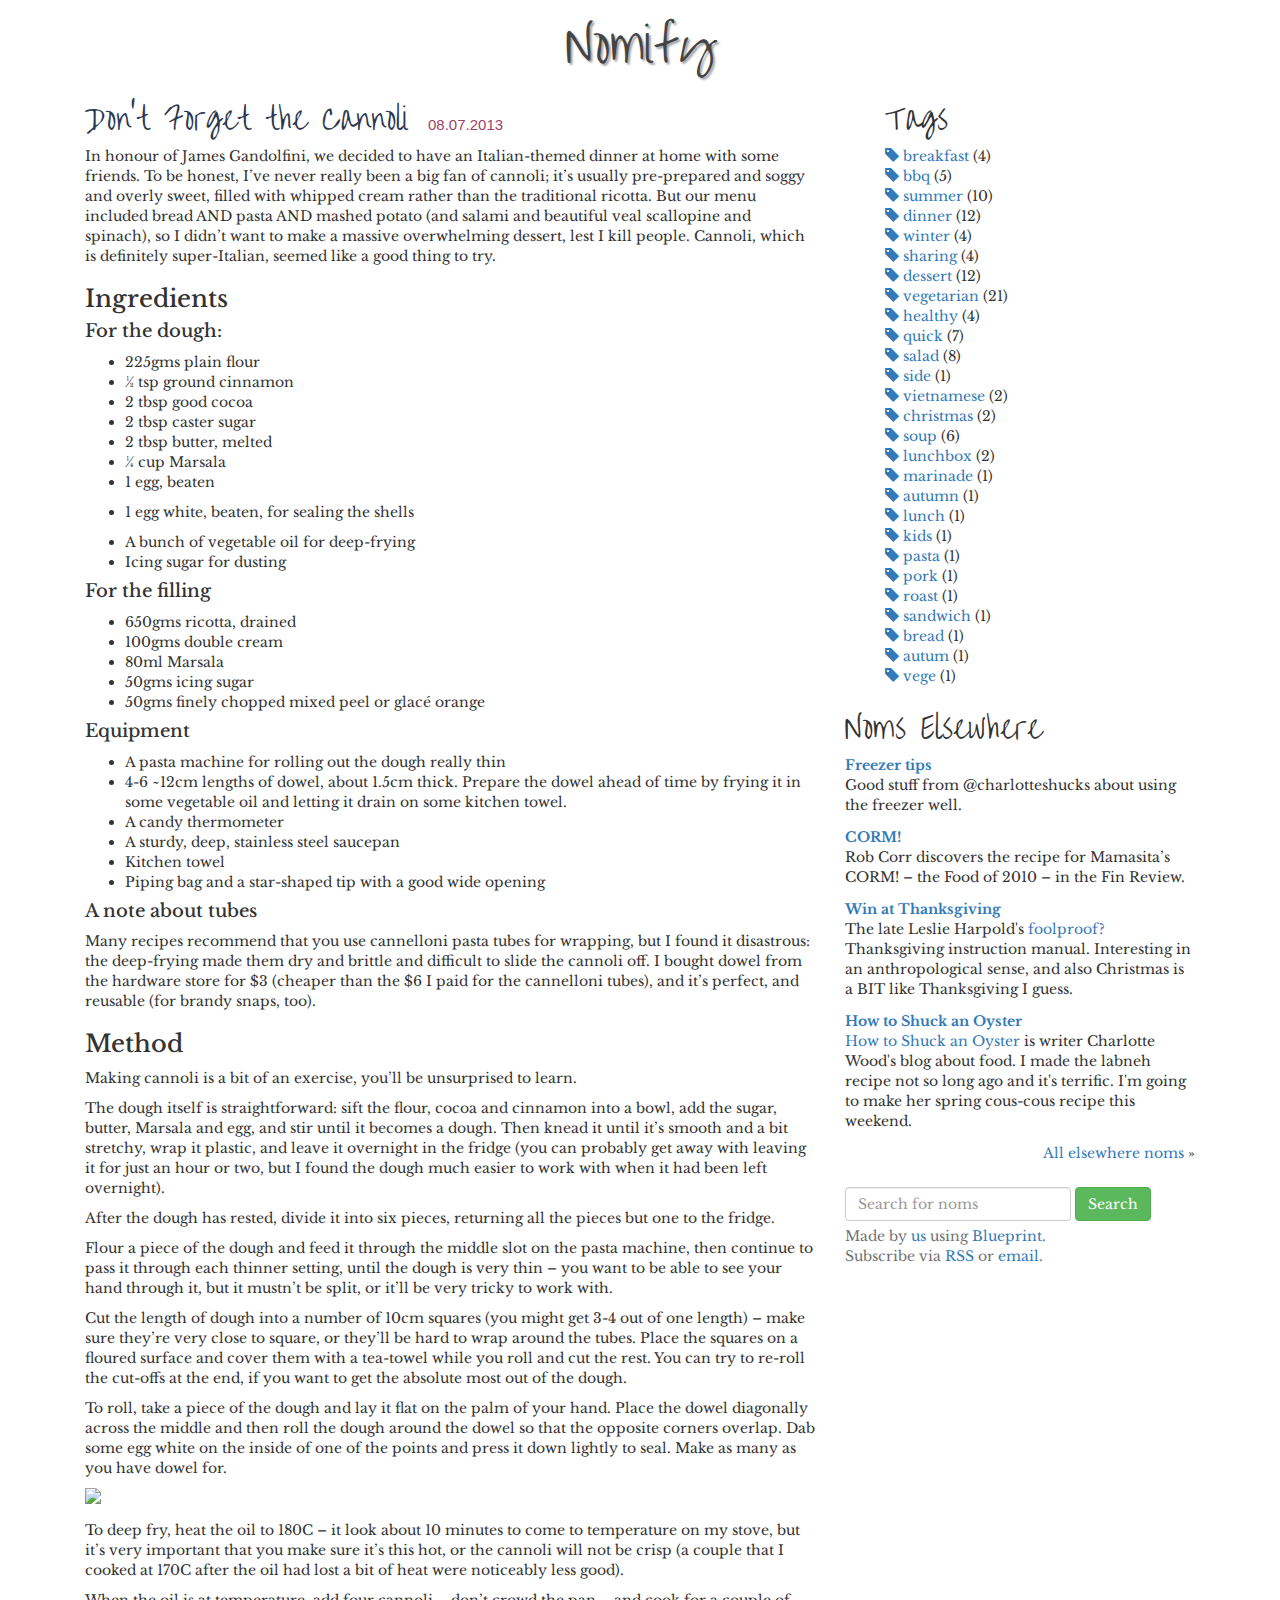
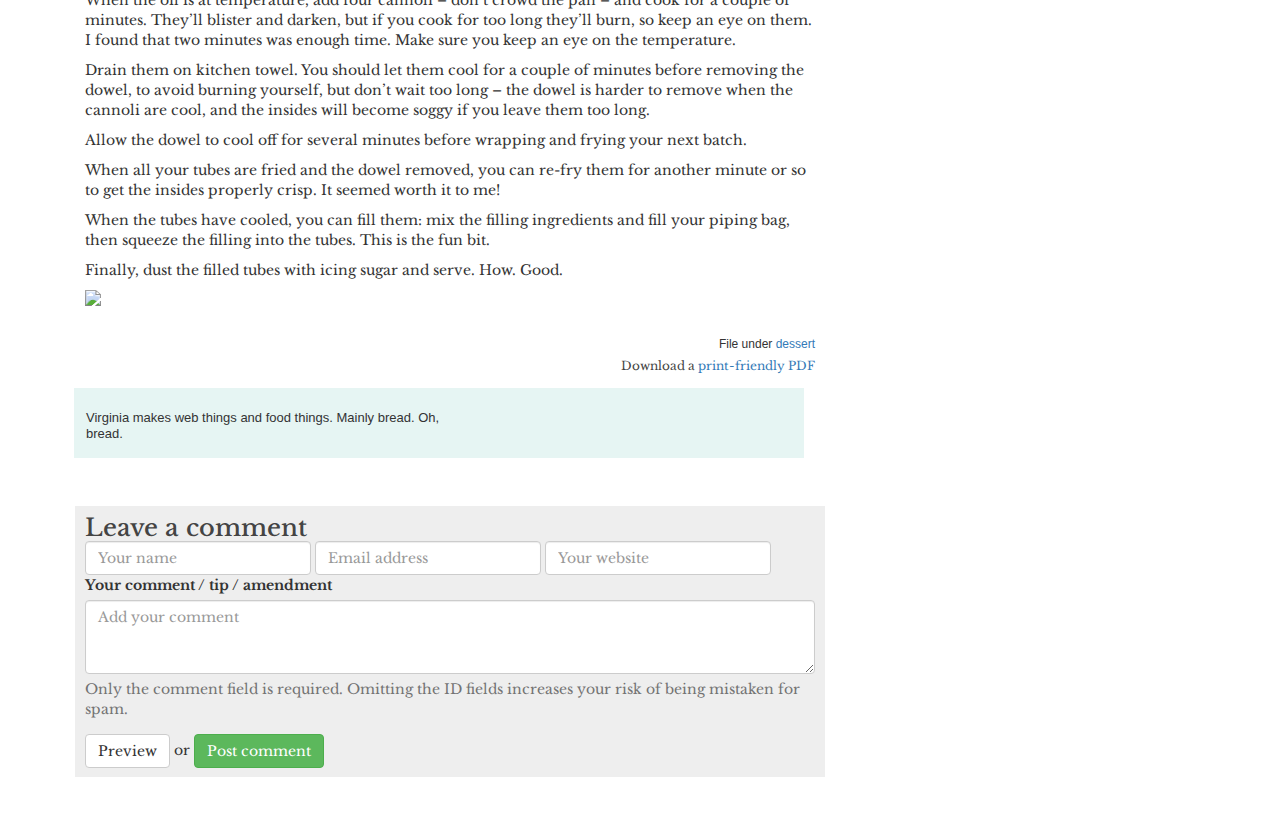
==== post.html @ e64f8dd3 "Init commit" ====
<!DOCTYPE html>
<html lang="en">
  <head>
    <title>Recipes &middot; Nomify: Items for your Nomming</title>
    <meta name="viewport" content="width=device-width, initial-scale=1.0">
    <meta http-equiv="X-UA-Compatible" content="IE=edge">
    <!-- 
		This is a Blueprint site: http://www.inventivelabs.com.au/blueprint
		Blueprint is a content management system (CMS) designed in Melbourne, 
		Australia, by Inventive Labs.
		-->
		
    <link rel="stylesheet" href="https://netdna.bootstrapcdn.com/bootstrap/3.0.0/css/bootstrap.min.css">

		<link rel="stylesheet" href="static/style.css" type="text/css" media="screen" />
		<link rel="stylesheet" href="static/print.css" type="text/css" media="print" />
		<link rel="shortcut icon" href="static/images/favicon.ico">
		<link href="/recipes/feed/" rel="alternate" title="Nomify: Recipes" type="application/atom+xml" />
		<link href='http://fonts.googleapis.com/css?family=Telex' rel='stylesheet' type='text/css'>
		<link href='http://fonts.googleapis.com/css?family=Over+the+Rainbow' rel='stylesheet' type='text/css'>
		<link href='http://fonts.googleapis.com/css?family=Arapey:400italic,400' rel='stylesheet' type='text/css'>
		<link href='http://fonts.googleapis.com/css?family=Libre+Baskerville:400,700,400italic&subset=latin,latin-ext' rel='stylesheet' type='text/css'>
	</head>

<body>
  
<div class="container">
	<h1 class="masthead"><a href="index.html">Nomify</a></h1>
  
		<div class="main col-xs-12 col-md-8">

  		<h2>
		    <a href="/recipes/post/don-t-forget-the-cannoli/">Don't Forget the Cannoli</a> 
		    <span class="date">08.07.2013</span>
		  </h2>
  
		  <p>In honour of James Gandolfini, we decided to have an Italian-themed dinner at home with some friends. To be honest, I&rsquo;ve never really been a big fan of cannoli; it&rsquo;s usually pre-prepared and soggy and overly sweet, filled with whipped cream rather than the traditional ricotta. But our menu included bread AND pasta AND mashed potato (and salami and beautiful veal scallopine and spinach), so I didn&rsquo;t want to make a massive overwhelming dessert, lest I kill people. Cannoli, which is definitely super-Italian, seemed like a good thing to try.</p>
		
		  <h3 id="ingredients">Ingredients</h3>
		  <h4>For the dough:</h4>
		  
			<ul>
				<li> 225gms plain flour</li>
				<li>&frac12; tsp ground cinnamon</li>
				<li>2 tbsp good cocoa</li>
				<li>2 tbsp caster sugar</li>
				<li>2 tbsp butter, melted</li>
				<li>&frac14; cup Marsala</li>
				<li><p>1 egg, beaten</p></li>
				<li><p>1 egg white, beaten, for sealing the shells</p></li>
				<li>A bunch of vegetable oil for deep-frying</li>
				<li>Icing sugar for dusting</li>
			</ul>
	
	
	<h4>For the filling</h4>
	
	<ul>
		<li>650gms ricotta, drained</li>
		<li>100gms double cream</li>
		<li>80ml Marsala</li>
		<li>50gms icing sugar</li>
		<li>50gms finely chopped mixed peel or glacé orange</li>
	</ul>
	
	
	<h4>Equipment</h4>
	
	<ul>
		<li>A pasta machine for rolling out the dough really thin</li>
		<li>4-6 ~12cm lengths of dowel, about 1.5cm thick. Prepare the dowel ahead of time by frying it in some vegetable oil and letting it drain on some kitchen towel.</li>
		<li>A candy thermometer</li>
		<li>A sturdy, deep, stainless steel saucepan</li>
		<li>Kitchen towel</li>
		<li>Piping bag and a star-shaped tip with a good wide opening</li>
	</ul>
	
	
	<h4>A note about tubes</h4>
	
	<p>Many recipes recommend that you use cannelloni pasta tubes for wrapping, but I found it disastrous: the deep-frying made them dry and brittle and difficult to slide the cannoli off. I bought dowel from the hardware store for $3 (cheaper than the $6 I paid for the cannelloni tubes), and it&rsquo;s perfect, and reusable (for brandy snaps, too).</p>
	
	
	<h3>Method</h3>
	  
	<p>Making cannoli is a bit of an exercise, you&rsquo;ll be unsurprised to learn.</p>
	
	<p>The dough itself is straightforward: sift the flour, cocoa and cinnamon into a bowl, add the sugar, butter, Marsala and egg, and stir until it becomes a dough. Then knead it until it&rsquo;s smooth and a bit stretchy, wrap it plastic, and leave it overnight in the fridge (you can probably get away with leaving it for just an hour or two, but I found the dough much easier to work with when it had been left overnight).</p>
	
	<p>After the dough has rested, divide it into six pieces, returning all the pieces but one to the fridge.</p>
	
	<p>Flour a piece of the dough and feed it through the middle slot on the pasta machine, then continue to pass it through each thinner setting, until the dough is very thin – you want to be able to see your hand through it, but it mustn&rsquo;t be split, or it&rsquo;ll be very tricky to work with.</p>
	
	<p>Cut the length of dough into a number of 10cm squares (you might get 3-4 out of one length) – make sure they&rsquo;re very close to square, or they&rsquo;ll be hard to wrap around the tubes. Place the squares on a floured surface and cover them with a tea-towel while you roll and cut the rest. You can try to re-roll the cut-offs at the end, if you want to get the absolute most out of the dough.</p>
	
	<p>To roll, take a piece of the dough and lay it flat on the palm of your hand. Place the dowel diagonally across the middle and then roll the dough around the dowel so that the opposite corners overlap. Dab some egg white on the inside of one of the points and press it down lightly to seal. Make as many as you have dowel for.</p>
	
	<p><img src="http://distilleryimage9.s3.amazonaws.com/f23966c6e76211e2a2f822000a9e0707_7.jpg" style="max-width: 100%; margin-bottom:6px;" /></p>
	
	<p>To deep fry, heat the oil to 180C – it look about 10 minutes to come to temperature on my stove, but it&rsquo;s very important that you make sure it&rsquo;s this hot, or the cannoli will not be crisp (a couple that I cooked at 170C after the oil had lost a bit of heat were noticeably less good).</p>
	
	<p>When the oil is at temperature, add four cannoli – don&rsquo;t crowd the pan – and cook for a couple of minutes. They&rsquo;ll blister and darken, but if you cook for too long they&rsquo;ll burn, so keep an eye on them. I found that two minutes was enough time. Make sure you keep an eye on the temperature.</p>
	
	<p>Drain them on kitchen towel. You should let them cool for a couple of minutes before removing the dowel, to avoid burning yourself, but don&rsquo;t wait too long – the dowel is harder to remove when the cannoli are cool, and the insides will become soggy if you leave them too long.</p>
	
	<p>Allow the dowel to cool off for several minutes before wrapping and frying your next batch.</p>
	
	<p>When all your tubes are fried and the dowel removed, you can re-fry them for another minute or so to get the insides properly crisp. It seemed worth it to me!</p>
	
	<p>When the tubes have cooled, you can fill them: mix the filling ingredients and fill your piping bag, then squeeze the filling into the tubes. This is the fun bit.</p>
	
	<p>Finally, dust the filled tubes with icing sugar and serve. How. Good.</p>
	
	<p><img src="http://distilleryimage6.s3.amazonaws.com/989825b6e76311e29c6622000a1f9e4a_7.jpg" style="max-width: 100%; margin-bottom:6px;" /></p>

  
  <p class="numberComments">
    File under <a href="/search/tag/dessert/">dessert</a>   
	  <form 
	    method="post" 
	    name="print" 
	    action="http://printer.inventivelabs.com.au",
	    class="print">
	    <input type="hidden" name="url" value="http://nomify.com/recipes/post/don-t-forget-the-cannoli/" />
	    Download a <a href="#" onclick="document.print.submit()">print-friendly PDF</a>
	  </form>    
  </p>
  
  <div class="bio">
    
    <p>Virginia makes web things and food things. Mainly bread. Oh, bread.</p>

  </div>

  <div class="commentGuff">
  
    <div id="commentErrors">        
    </div>
    
    <div id="commentPreview" style="display:none">
    	<h3>Comment preview</h3>
    </div>

		<form role="form" action="/recipes/comment/don-t-forget-the-cannoli/" class="comments" id="commentForm" method="post">
			<h3>Leave a comment</h3>
			
		  <div class="form-inline">
				<div class="form-group">
			    <label class="sr-only" for="name">Your name</label>
			    <input type="text" class="form-control" id="comment_author_name" name="comment[author_name]" placeholder="Your name">
			  </div>
			  <div class="form-group">
			    <label class="sr-only" for="exampleInputEmail1">Email address</label>
			    <input type="email" class="form-control" id="comment_author_email" name="comment[author_email]" placeholder="Email address">
			  </div>
			  <div class="form-group">
			    <label class="sr-only" for="exampleInputPassword1">Your website</label>
			    <input type="url" class="form-control" id="comment_author_url" name="comment[author_url]"  placeholder="Your website">
			  </div>
			</div>
			
		  <div class="form-group">
		    <label for="exampleInputFile">Your comment / tip / amendment</label>
		    <textarea class="form-control" rows="3" id="comment_content" name="comment[content]" placeholder="Add your comment"></textarea>
		    <p class="help-block">Only the comment field is required. Omitting the ID fields increases your risk of being mistaken for spam.</p>
		  </div>
			  
			<a href="#" class="btn btn-default" onclick="$('commentPreview').update('&lt;h3&gt;Comment Preview&lt;/h3&gt;&lt;img alt=&quot;Comment_preview_spinner&quot; src=&quot;/static/images/comment_preview_spinner.gif&quot; /&gt;');; new Ajax.Updater('commentPreview', '/recipes/preview_comment/1683/', {asynchronous:true, evalScripts:true, parameters:Form.serialize($('commentForm'))}); $('commentPreview').show(); return false;">Preview</a>
			or
			<button name="commit" type="submit" value="Post comment" class="btn btn-success">Post comment</button>
		</form>

	</div>
	
	</div>


	<div class="sidebar col-xs-6 col-md-4">	
	
		<div class="tags">
			<h2>Tags</h2>
		
			<ul class="tagCloud">		
				<li><a href="/search/tag/breakfast/"><span class="glyphicon glyphicon-tag"></span> breakfast</a> (4)</li>
				<li><a href="/search/tag/bbq/"><span class="glyphicon glyphicon-tag"></span> bbq</a> (5)</li>
				<li><a href="/search/tag/summer/"><span class="glyphicon glyphicon-tag"></span> summer</a> (10)</li>
				<li><a href="/search/tag/dinner/"><span class="glyphicon glyphicon-tag"></span> dinner</a> (12)</li>
				<li><a href="/search/tag/winter/"><span class="glyphicon glyphicon-tag"></span> winter</a> (4)</li>
				<li><a href="/search/tag/sharing/"><span class="glyphicon glyphicon-tag"></span> sharing</a> (4)</li>
				<li><a href="/search/tag/dessert/"><span class="glyphicon glyphicon-tag"></span> dessert</a> (12)</li>
				<li><a href="/search/tag/vegetarian/"><span class="glyphicon glyphicon-tag"></span> vegetarian</a> (21)</li>
				<li><a href="/search/tag/healthy/"><span class="glyphicon glyphicon-tag"></span> healthy</a> (4)</li>
				<li><a href="/search/tag/quick/"><span class="glyphicon glyphicon-tag"></span> quick</a> (7)</li>
				<li><a href="/search/tag/salad/"><span class="glyphicon glyphicon-tag"></span> salad</a> (8)</li>
				<li><a href="/search/tag/side/"><span class="glyphicon glyphicon-tag"></span> side</a> (1)</li>
				<li><a href="/search/tag/vietnamese/"><span class="glyphicon glyphicon-tag"></span> vietnamese</a> (2)</li>
				<li><a href="/search/tag/christmas/"><span class="glyphicon glyphicon-tag"></span> christmas</a> (2)</li>
				<li><a href="/search/tag/soup/"><span class="glyphicon glyphicon-tag"></span> soup</a> (6)</li>
				<li><a href="/search/tag/lunchbox/"><span class="glyphicon glyphicon-tag"></span> lunchbox</a> (2)</li>
				<li><a href="/search/tag/marinade/"><span class="glyphicon glyphicon-tag"></span> marinade</a> (1)</li>
				<li><a href="/search/tag/autumn/"><span class="glyphicon glyphicon-tag"></span> autumn</a> (1)</li>
				<li><a href="/search/tag/lunch/"><span class="glyphicon glyphicon-tag"></span> lunch</a> (1)</li>
				<li><a href="/search/tag/kids/"><span class="glyphicon glyphicon-tag"></span> kids</a> (1)</li>
				<li><a href="/search/tag/pasta/"><span class="glyphicon glyphicon-tag"></span> pasta</a> (1)</li>
				<li><a href="/search/tag/pork/"><span class="glyphicon glyphicon-tag"></span> pork</a> (1)</li>
				<li><a href="/search/tag/roast/"><span class="glyphicon glyphicon-tag"></span> roast</a> (1)</li>
				<li><a href="/search/tag/sandwich/"><span class="glyphicon glyphicon-tag"></span> sandwich</a> (1)</li>
				<li><a href="/search/tag/bread/"><span class="glyphicon glyphicon-tag"></span> bread</a> (1)</li>
				<li><a href="/search/tag/autum/"><span class="glyphicon glyphicon-tag"></span> autum</a> (1)</li>
				<li><a href="/search/tag/vege/"><span class="glyphicon glyphicon-tag"></span> vege</a> (1)</li>		
			</ul>
		</div> <!-- End tags -->
			
		<h2 style="margin-top: 26px;">Noms Elsewhere</h2>
		
		<ul class="links">		
			<li>
				<strong><a href="http://kathrynelliott.com.au/blog/2011/12/07/cold-comfort-10-reasons-i-love-my-freezer">Freezer tips</a></strong>			
				<p>Good stuff from @charlotteshucks about using the freezer well.</p>		
			</li>
		
			<li>
				<strong><a href="http://robertcorr.com/2010/10/elotes-callajeros/">CORM!</a></strong>
				<p>Rob Corr discovers the recipe for Mamasita&rsquo;s CORM! – the Food of 2010 – in the Fin Review.</p>
			</li>
		
			<li>
				<strong><a href="http://www.themorningnews.org/archives/how_to/how_to_cook_thanksgiving_dinner.php">Win at Thanksgiving</a></strong>
				<p>The late Leslie Harpold's <a href="http://www.themorningnews.org/archives/how_to/how_to_cook_thanksgiving_dinner.php">foolproof?</a> Thanksgiving instruction manual. Interesting in an anthropological sense, and also Christmas is a BIT like Thanksgiving I guess.</p>
			</li>
		
			<li>
				<strong><a href="http://howtoshuckanoyster.com/">How to Shuck an Oyster</a></strong>
				<p><a href="http://howtoshuckanoyster.com/">How to Shuck an Oyster</a> is writer Charlotte Wood's blog about food. I made the labneh recipe not so long ago and it's terrific. I'm going to make her spring cous-cous recipe this weekend.</p>
			</li>
		
			<li style="text-align: right;">
				<a href="/sites-we-like">All elsewhere noms</a> &raquo;
			</li>
		</ul>

		<!-- Search block -->
		<form class="form-inline" role="form" action="/search/results/" method="get">
			<div class="form-group">
		    <label class="sr-only" for="searchField">Search</label>
		    <input class="form-control" id="query" name="query" type="search" placeholder="Search for noms" />
		  </div>
		  <div class="form-group">
		    <label class="sr-only" for="submit">Submit search</label>
		    <input class="btn btn-success" type="submit" value="Search" />
		  </div>
		</form>
		<!-- / Search block -->


		<p class="help-block footer">
			Made by <a href="/about">us</a>	using <a href="http://www.inventivelabs.com.au">Blueprint</a>.<br />
			Subscribe via <a href="/recipes/feed/" class="feed">RSS</a> or <a href="http://feedburner.google.com/fb/a/mailverify?uri=nomify&amp;loc=en_US">email</a>.
		</p>
			
	</div> <!-- End sidebar -->
</div> <!-- End container -->

<script type="text/javascript">
var gaJsHost = (("https:" == document.location.protocol) ? "https://ssl." : "http://www.");
document.write(unescape("%3Cscript src='" + gaJsHost + "google-analytics.com/ga.js' type='text/javascript'%3E%3C/script%3E"));
</script>
<script type="text/javascript">
var pageTracker = _gat._getTracker("UA-3296159-2");
pageTracker._trackPageview();
</script>

<script src="https://code.jquery.com/jquery.js"></script>
<script src="https://netdna.bootstrapcdn.com/bootstrap/3.0.0/js/bootstrap.min.js"></script>
<script src="/javascripts/helpers.js"></script>

</body>
</html>
---- static/style.css ----
/*  

References need to be: 

url(/static/images/nomify.png)


Possible fonts for site banner:
http://www.google.com/fonts/#ReviewPlace:refine/Collection:Give+You+Glory|The+Girl+Next+Door|Swanky+and+Moo+Moo|Waiting+for+the+Sunrise|Reenie+Beanie|Gloria+Hallelujah|Nothing+You+Could+Do|Over+the+Rainbow|Loved+by+the+King|Annie+Use+Your+Telescope
*/


body { 
	margin-bottom: 50px; 	
	font-family: 'Libre Baskerville', serif;
}
/*-----------------------------------------------------
                  >> Basic Typography <<
-----------------------------------------------------*/
h1 {
  font-family: 'Over the Rainbow', cursive;
  font-size: 48px;
  text-align: center;
  -webkit-text-shadow: 2px 2px 2px rgba(68,68,68, 0.5);
     -moz-text-shadow: 2px 2px 2px rgba(68,68,68, 0.5); 
       -o-text-shadow: 2px 2px 2px rgba(68,68,68, 0.5); 
          text-shadow: 2px 2px 2px rgba(68,68,68, 0.5);	
	}
	h1 a { 
		color: #444;
		}
		h1 a:hover { 
			color: #2A6496; 
			text-decoration: none; 
			-webkit-transition: color 150ms linear;
			   -moz-transition: color 150ms linear;
						  transition: color 150ms linear;
			}
h2 { 
	font-family: 'Over the Rainbow', cursive;
	/*font-family: 'Telex', sans-serif;*/
	}
	h2 a { 
		color: #2C384F; 
		}
		h2 a:hover {
			-webkit-transition: color 150ms linear;
			   -moz-transition: color 150ms linear;
						  transition: color 150ms linear;
		}
	h2 span.date { 
	  font-family: "Gill Sans", Helvetica, Arial, sans-serif;
		color: #A04469; 
		font-size: 50%;
		}
.tags h2 {
	text-align: left; 
	margin-left: 40px;
}
/*-----------------------------------------------------
                     >> Blog & News <<
-----------------------------------------------------*/

.post {
  margin-bottom:24px;
	}
	.post p.divider {
	  margin-top: 10px;
	  height: 24px;
	  background: 50% 50% no-repeat url([data-uri]);
		}

.date {
  font-family: "Gill Sans", Helvetica, Arial, sans-serif;  
  line-height:0px;
}


p.numberComments {
  font-family: "Gill Sans", Helvetica, Arial, sans-serif;
  font-size:12px;
  text-align:right;
  margin-top:24px;
  margin-bottom: 0px;
  text-transform:none;
}
form.print {
  font-size: 12px;
  line-height:24px;
  margin: 0;
  color:#444;  
  text-align: right;
}

.pagination {
  margin-top:15px;
  width:90%;
  text-align:right;
  font-size:11px;
}

.pagination ul {
  margin-top:4px;
  float:right;
  list-style:none;
  font-size:11px;
}

.pagination ul li {
  border-right:1px solid #444;
  padding:0 4px;
  float:left;
}

div.bio {
  width:100%;
  padding:14px 12px 12px 12px;
  height:70px;
  position:relative;
  overflow:hidden;
  margin:0 -11px 48px -11px;
  background-color:#E6F5F3;
}

div.bio img {
  float:left;
  margin:0 12px 0 0;
  border:1px solid #eee;
}

div.bio p {
  float:left;
  margin-top:8px;
  width:390px;
  font-size:13px;
  line-height:16px;    
  font-family: "Gill Sans", Helvetica, Arial, sans-serif;  
}

div.contributors {
  margin:48px 0;
  padding-bottom:30px;
}

div.contributors img {
  float:left;
  margin:0 12px 5px 0;
}

div.recent, div.tags {
  text-align:center;
}

.recent ul, .archive ul, ul.links, ul.tagCloud {
  list-style-type:none;
}

.archive ul, ul.links, ul.tagCloud {
  width:100%;
  text-align:left;
}

.archive ul {
  text-align:center;
}
/*-----------------------------------------------------
                     >> Comments <<
-----------------------------------------------------*/

/* Comment form */

.date, .hidePreview {
  font-size:70%;
  color:#000;
  padding-left:4px;
}
form.comments {
  background:#eee;
  padding:9px 10px;
  position:relative;
  margin:48px -10px 0 -10px;
}

form.comments h3 {
  margin:0;
  color:#444;
}

form.comments div.details {
  float:left;
  width:40%;
  padding:0;
}

.details input {
  margin:0;
  width:100%;
  font-size:14px;
}

form.comments div.comment {
 float:right;
 width:54%;
 margin-bottom:0px;
 padding-left:0;
 border:0;
}

.comment textarea {
  width:100%;
}

form.comments small {
  float:right;
  font-size:11px;
  display:block;
  margin-top:0;
}

form.comments p.submit {
  padding-top:18px;
  clear:both;
  margin-bottom:0;
}

#commentPreview p {
  color:#B15A7C;
}


/* Comment display */

h2.commentsHeader {
  margin-top:48px;
  font-size:16px;
  line-height:24px;
}

h4.commentsPreview {
  text-align:left;
}

.preview img {
  margin:0 auto;
}

div.comment {
  color:#374454;  
  margin-bottom:24px;
  border-left:1px solid #ccc;
  padding-left:10px;
  margin-left:1px;
}

div.comment a {
  text-decoration:none;
}

div.comment p {
  color:#374454;
  font-family:"Gill Sans", helvetica, arial, sans-serif;
  font-size:13px;
  line-height:24px;  
  width:75%;
  margin-bottom:24px;
}

p.commenter {
  font-size:13px;
  line-height:24px;
  margin-bottom:0px ! important;
  color:#374454;
}

.numberComments {
  margin-top:30px;
  text-transform:uppercase;
}


/*-----------------------------------------------------
                     >> Events <<
-----------------------------------------------------*/

.event {
  margin-bottom:50px;
}

/*-----------------------------------------------------
            >> Search and Tag Cloud <<
-----------------------------------------------------*/
ul.tagCloud {
  list-style:none;
}

/*-----------------------------------------------------
                     >> Links <<
-----------------------------------------------------*/

ul.links, ul.links li p {
  padding: 0px;
  margin: 0;
}
ul.links { margin-bottom: 24px; }
ul.links li { margin-bottom: 12px; }
---- static/print.css ----
/*-----------------------------------------------------
              >> Print Stylesheet <<        
-----------------------------------------------------*/

@page {
  size: a4;
  margin: 2cm;
  font-size: 10pt;
}
a { color:#fff; }

h1, h2, h3, h4 { text-align:left; }


/*-----------------------------------------------------
                     >> Layout <<
-----------------------------------------------------*/


.top, 
.footer, 
.tagCloud, 
form.comments, 
p.numberComments, 
.masthead,
.second,
.bio, 
.date, 
.print,
.links form,
.commentGuff img,
.sidebar {
  display:none;
}

h1, h2, h3, h4, h5, h6, a { 
  color: #000;
  font-weight: bold;
  font-style: normal;
}

h2 {
  font-size: 15pt;
  margin-bottom: 2mm;
}

ul {
  margin: 0 0 0 5mm;
}

p, ul, li {
  width: 100%;
}

p, li {
  color: #000;
}
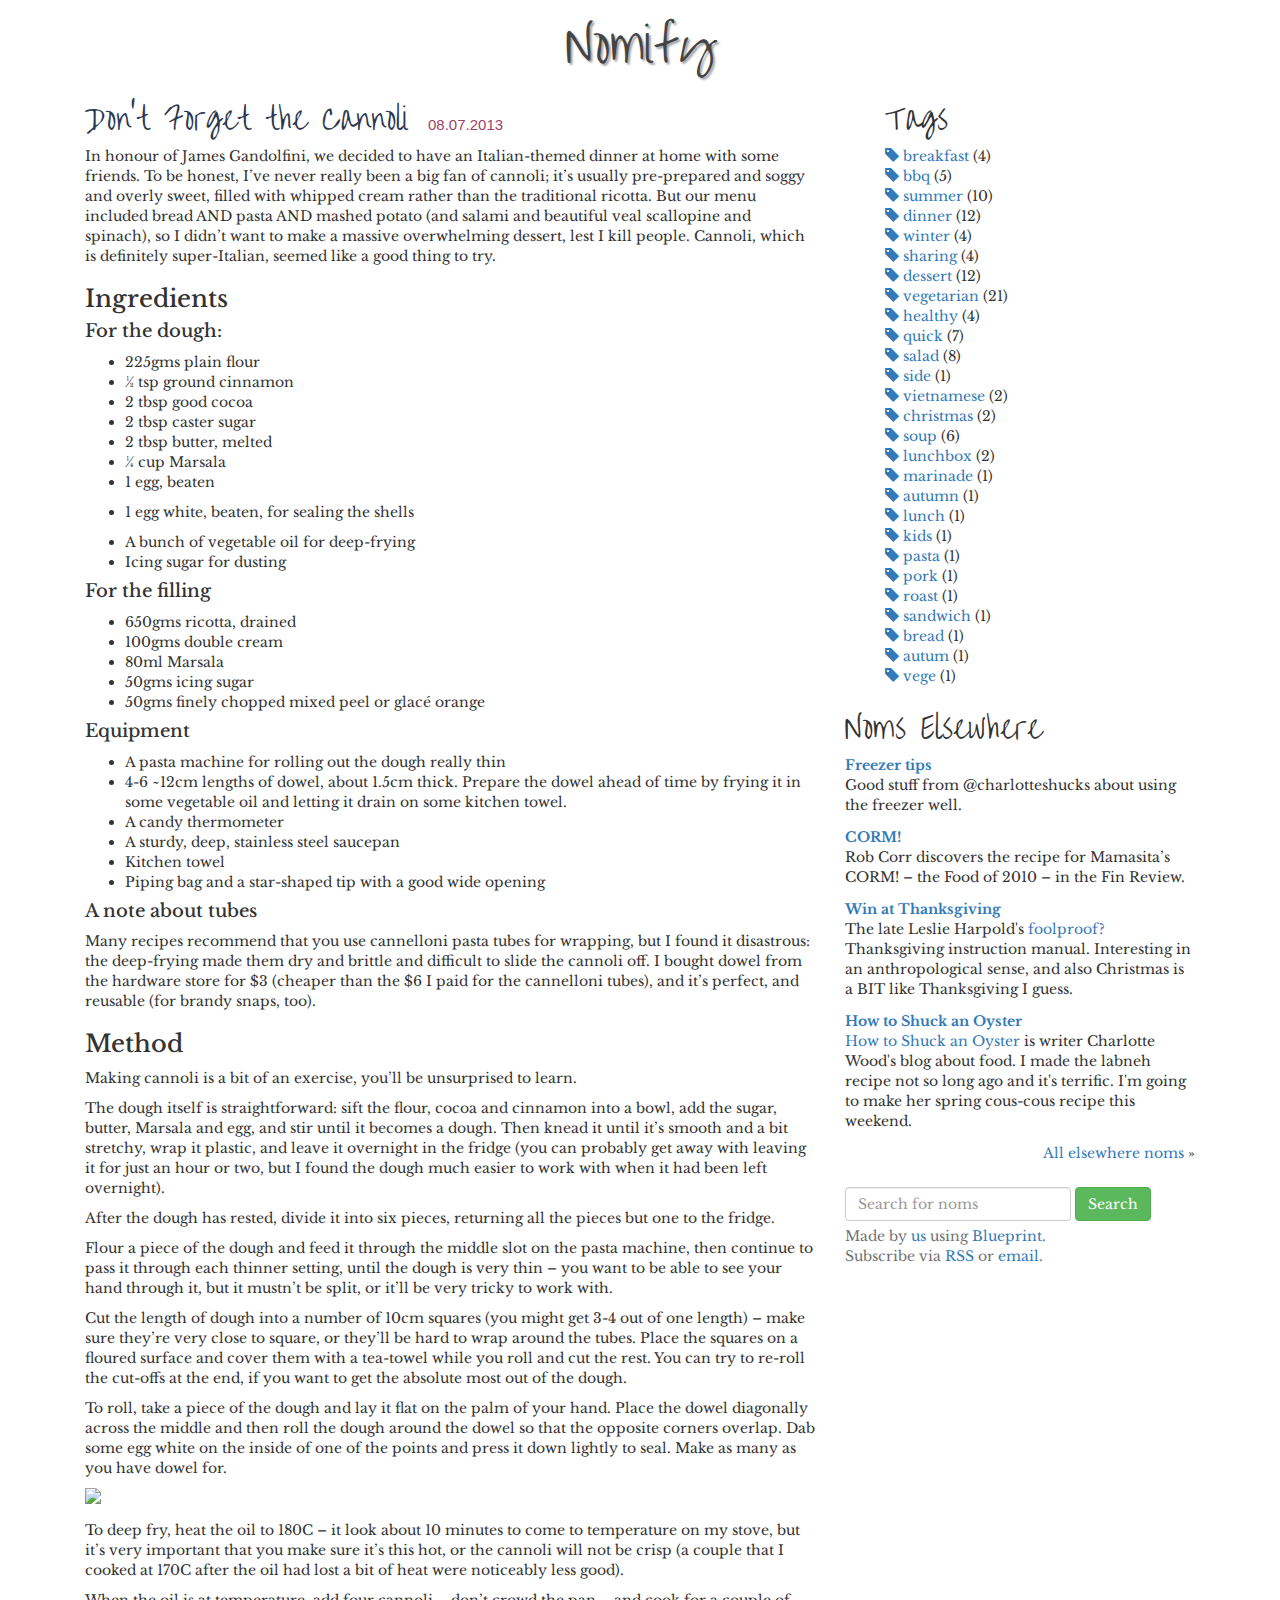
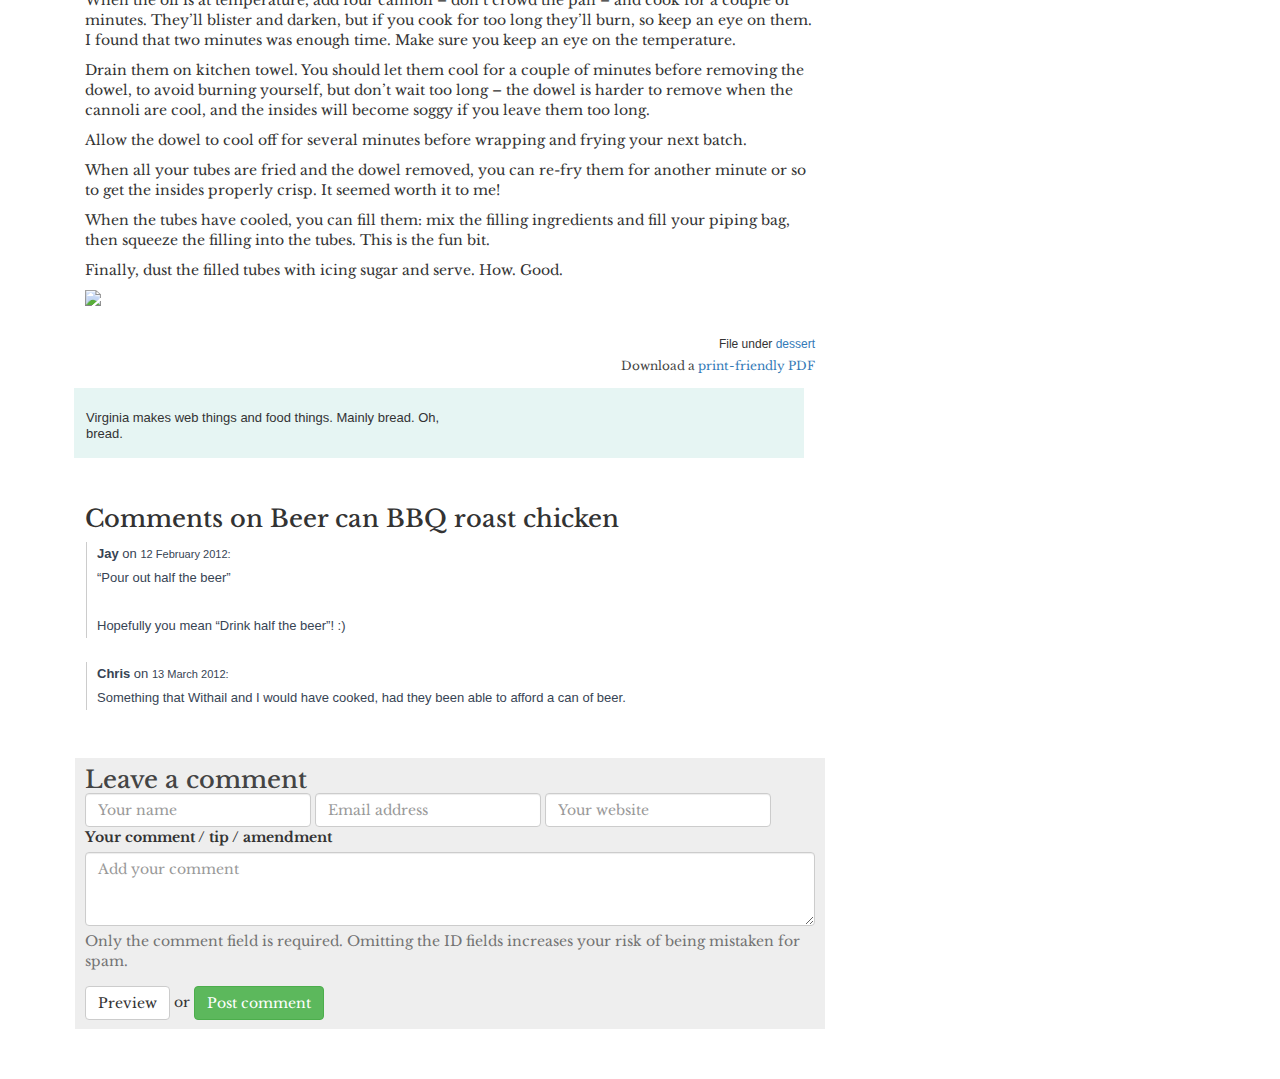
==== commit c0de7952: "Added user comments for testing" ====
--- a/post.html
+++ b/post.html
@@ -132,7 +132,41 @@
 
   </div>
 
-  <div class="commentGuff">
+  <div class="commentGuff">    
+    
+    <h3 class="commentsHeader">
+      <span style="font-style:normal;">Comments on</span> Beer can BBQ roast chicken
+    </h3>
+      
+    <div class="comment" id="cmt134876">
+      <p class="commenter">     
+        
+          <strong>Jay</strong>
+                      
+        on
+        <small>
+          12 February 2012:
+        </small>
+      </p>
+      <p>&ldquo;Pour out half the beer&rdquo;</p>
+
+<p>Hopefully you mean &ldquo;Drink half the beer&rdquo;! :)</p>
+
+    </div>
+  
+    <div class="comment" id="cmt136389">
+      <p class="commenter">         
+        
+          <strong>Chris</strong>
+                      
+        on
+        <small>
+          13 March 2012:
+        </small>
+      </p>
+      <p>Something that Withail and I would have cooked, had they been able to afford a can of beer.</p>
+
+    </div>
   
     <div id="commentErrors">        
     </div>
--- a/static/style.css
+++ b/static/style.css
@@ -62,13 +62,10 @@
 -----------------------------------------------------*/
 
 .post {
-  margin-bottom:24px;
+  margin-bottom:50px;
+  padding-bottom: 40px;
+  background: 50% 100% no-repeat url([data-uri]);
 	}
-	.post p.divider {
-	  margin-top: 10px;
-	  height: 24px;
-	  background: 50% 50% no-repeat url([data-uri]);
-		}
 
 .date {
   font-family: "Gill Sans", Helvetica, Arial, sans-serif;  
